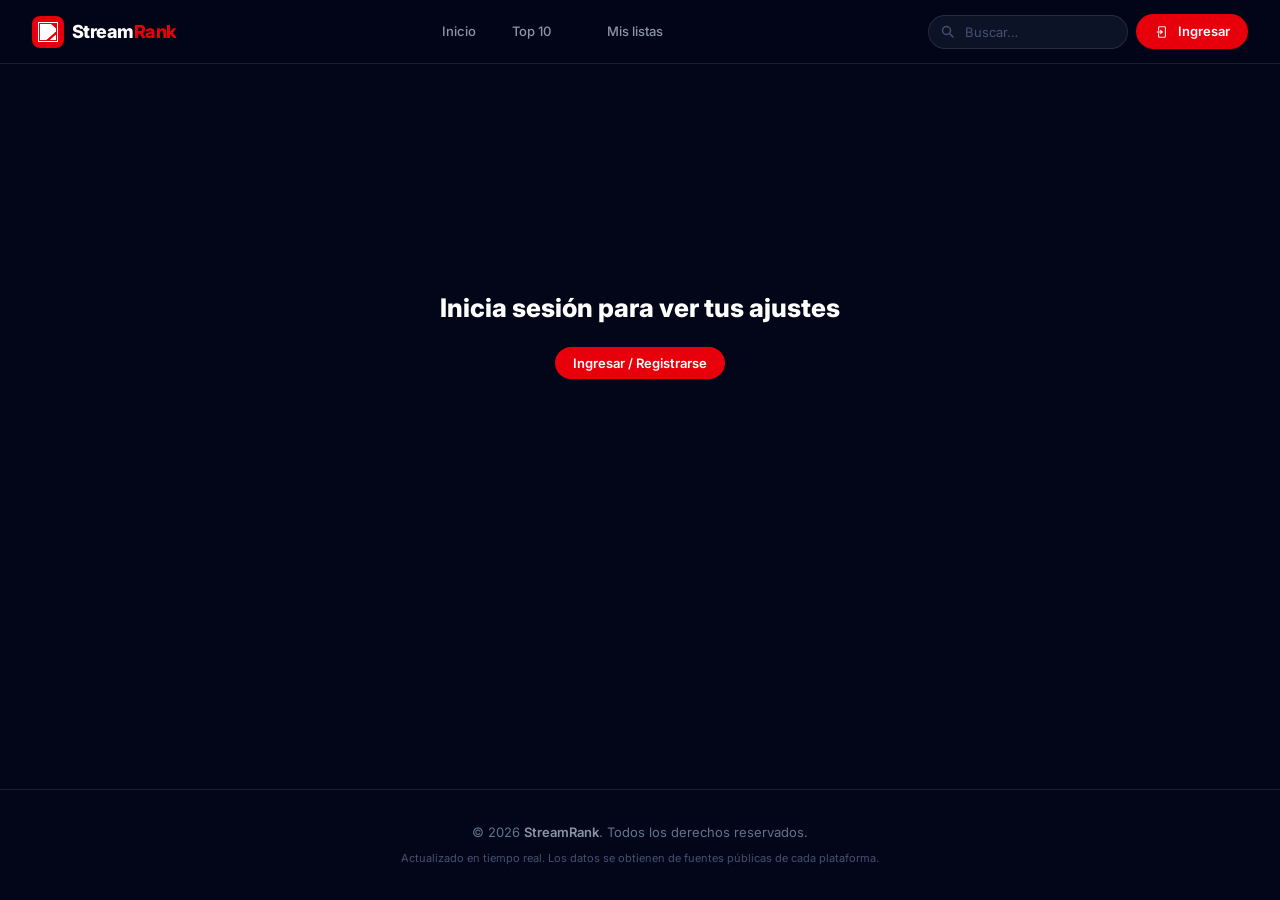
==== ajustes.html @ 414cadd2 "avance" ====
<!DOCTYPE html>
<html lang="es">
<head>
  <meta charset="UTF-8" />
  <meta name="viewport" content="width=device-width, initial-scale=1.0" />
  <title>StreamRank — Ajustes de Cuenta</title>

  <link rel="preconnect" href="https://fonts.googleapis.com" />
  <link rel="preconnect" href="https://fonts.gstatic.com" crossorigin />
  <link href="https://fonts.googleapis.com/css2?family=Inter:wght@400;500;600;700;800;900&display=swap" rel="stylesheet" />

  <link rel="stylesheet" href="css/style.css" />
  <link rel="stylesheet" href="css/auth-modal.css" />
  <link rel="stylesheet" href="css/ajustes.css" />
</head>

<body>

  <!-- HEADER -->
  <header id="site-header" role="banner">
    <div class="header-inner">
      <a href="index.html" class="header-logo" aria-label="StreamRank — Ir al inicio">
        <span class="header-logo__icon-wrap" aria-hidden="true">
          <img src="assets/icons/Clapperboard.svg" alt="" width="20" height="20" />
        </span>
        <span class="header-logo__wordmark">Stream<span>Rank</span></span>
      </a>

      <nav class="header-nav" aria-label="Navegación principal">
        <a href="index.html" class="nav-link">
          <span class="nav-link-text">Inicio</span>
        </a>
        <a href="top_10.html" class="nav-link">
          <span class="nav-link-text">Top 10</span>
        </a>
        <a href="mis-listas.html" class="nav-link">
          <img src="assets/icons/menu.svg" class="nav-link__icon" alt="" aria-hidden="true" />
          <span class="nav-link-text">Mis listas</span>
        </a>
      </nav>

      <div class="header-actions">
        <form class="search-form" role="search" action="#" method="get">
          <label for="site-search" class="sr-only">Buscar</label>
          <svg class="search-form__icon" viewBox="0 0 16 16" fill="none" aria-hidden="true">
            <circle cx="6.5" cy="6.5" r="4" stroke="currentColor" stroke-width="1.5"/>
            <path d="M10 10l3 3" stroke="currentColor" stroke-width="1.5" stroke-linecap="round"/>
          </svg>
          <input id="site-search" class="search-form__input" type="search" name="q"
                 placeholder="Buscar…" autocomplete="off" />
        </form>
        <!-- Auth.updateHeaderUI() reemplaza esto si hay sesión -->
        <a href="#" class="btn-cta">
          <img src="assets/icons/enter.svg" class="btn-cta__icon" alt="" aria-hidden="true" />
          <span class="btn-cta-text">Ingresar</span>
        </a>
      </div>
    </div>
  </header>


  <!-- MAIN -->
  <main id="site-main" tabindex="-1">

    <!-- Estado: sin sesión -->
    <div class="ajustes-no-auth" id="ajustesNoAuth" hidden>
      <h2>Inicia sesión para ver tus ajustes</h2>
      <button class="btn-cta" onclick="AuthModal.open()">Ingresar / Registrarse</button>
    </div>

    <!-- Estado: con sesión -->
    <div class="ajustes-inner" id="ajustesInner" hidden>

      <h1 class="ajustes-heading">Ajustes de Cuenta</h1>

      <div class="ajustes-card">

        <!-- Avatar + foto URL -->
        <div class="ajustes-avatar-row">
          <div class="ajustes-avatar" id="ajustesAvatar" aria-hidden="true">
            <span id="ajustesInitial"></span>
            <img id="ajustesAvatarImg" src="" alt="" style="display:none" />
          </div>
          <div class="ajustes-avatar-field">
            <label for="ajustesPhoto" class="ajustes-label">URL de la Foto de Perfil</label>
            <input id="ajustesPhoto" class="ajustes-input" type="url"
                   placeholder="https://ejemplo.com/mifoto.jpg" autocomplete="off" />
            <p class="ajustes-hint">Pega la URL de una imagen para usarla como tu foto de perfil.</p>
          </div>
        </div>

        <div class="ajustes-divider"></div>

        <!-- Nombre de usuario -->
        <div class="ajustes-field">
          <label for="ajustesUsername" class="ajustes-label">Nombre de Usuario</label>
          <input id="ajustesUsername" class="ajustes-input" type="text"
                 placeholder="tu_nombre" autocomplete="username" required />
        </div>

        <!-- Correo (solo lectura) -->
        <div class="ajustes-field">
          <label for="ajustesEmail" class="ajustes-label">Correo Electrónico (Solo Lectura)</label>
          <input id="ajustesEmail" class="ajustes-input ajustes-input--readonly"
                 type="email" readonly />
          <p class="ajustes-hint">El correo no puede ser modificado por seguridad.</p>
        </div>

        <!-- Nueva contraseña -->
        <div class="ajustes-field">
          <label for="ajustesPassword" class="ajustes-label">Nueva Contraseña (Opcional)</label>
          <input id="ajustesPassword" class="ajustes-input" type="password"
                 placeholder="••••••••" autocomplete="new-password" />
        </div>

        <!-- Mensaje feedback -->
        <div class="ajustes-feedback" id="ajustesFeedback"></div>

        <!-- Botones -->
        <div class="ajustes-actions">
          <button class="btn-ajustes-primary" id="ajustesSaveBtn">
            <!-- ícono save inline -->
            <svg viewBox="0 0 16 16" fill="none" stroke="currentColor" stroke-width="1.8"
                 stroke-linecap="round" stroke-linejoin="round" aria-hidden="true">
              <path d="M13 13H3a1 1 0 0 1-1-1V3l3-1h7l2 2v8a1 1 0 0 1-1 1Z"/>
              <path d="M10 13V9H6v4"/>
              <path d="M5 2v3h5V2"/>
            </svg>
            Guardar Cambios
          </button>
          <button class="btn-ajustes-secondary" id="ajustesLogoutBtn">
            <svg viewBox="0 0 16 16" fill="none" stroke="currentColor" stroke-width="1.8"
                 stroke-linecap="round" stroke-linejoin="round" aria-hidden="true">
              <path d="M6 2H3a1 1 0 0 0-1 1v10a1 1 0 0 0 1 1h3"/>
              <path d="M10 11l3-3-3-3"/>
              <path d="M13 8H6"/>
            </svg>
            Cerrar Sesión
          </button>
        </div>

      </div>
    </div>
  </main>


  <!-- FOOTER -->
  <footer id="site-footer" role="contentinfo">
    <div class="footer-inner">
      <p class="footer-copy">&copy; 2026 <strong>StreamRank</strong>. Todos los derechos reservados.</p>
      <p class="footer-note">Actualizado en tiempo real. Los datos se obtienen de fuentes públicas de cada plataforma.</p>
    </div>
  </footer>

  <script src="js/auth.js"></script>
  <script src="js/auth-modal.js"></script>
  <script src="js/ajustes.js"></script>

</body>
</html>
---- css/style.css ----
/* ===================================================
   TOKENS / VARIABLES
=================================================== */
:root {
  color-scheme: dark;

  /* Colores */
  --color-bg:               #020618;
  --color-surface:          #0A0E1F;
  --color-brand:            #E7000B;
  --color-brand-dark:       #D00000;
  --color-text-primary:     #ffffff;
  --color-text-muted:       #8D95A5;
  --color-text-placeholder: #455172;
  --color-text-footer:      #62748E;
  --color-border:           rgba(255, 255, 255, 0.1);
  --color-border-hover:     rgba(255, 255, 255, 0.2);
  --color-surface-hover:    rgba(255, 255, 255, 0.05);
  --color-topbar-bg:        rgba(2, 6, 24, 0.85);
  --color-search-bg:        rgba(15, 23, 43, 0.8);

  /* Tipografía */
  --font-main: 'Inter', ui-sans-serif, system-ui, -apple-system,
               BlinkMacSystemFont, 'Segoe UI', sans-serif;

  /* Bordes */
  --radius-sm:   8px;
  --radius-md:   9.1px;
  --radius-pill: 9999px;

  /* Espaciado */
  --space-xs:  4px;
  --space-sm:  8px;
  --space-md:  16px;
  --space-lg:  24px;
  --space-xl:  32px;
  --space-2xl: 48px;

  /* Texto */
  --text-xs:  11px;
  --text-sm:  13px;
  --text-md:  15px;
  --text-lg:  17px;

  /* Header */
  --header-h: 64px;
}


/* ===================================================
   RESET
=================================================== */
*, *::before, *::after {
  box-sizing: border-box;
  margin: 0;
  padding: 0;
}

html { scroll-behavior: smooth; }

body {
  font-family: var(--font-main);
  font-size: var(--text-md);
  background-color: var(--color-bg);
  color: var(--color-text-primary);
  line-height: 1.5;
  min-height: 100dvh;
  display: flex;
  flex-direction: column;
  -webkit-font-smoothing: antialiased;
}

a { color: inherit; text-decoration: none; }
ul, ol { list-style: none; }
img, svg { display: block; }
button { font-family: inherit; cursor: pointer; border: none; background: none; }

:focus-visible {
  outline: 2px solid var(--color-brand);
  outline-offset: 3px;
  border-radius: var(--radius-sm);
}

.sr-only {
  position: absolute;
  width: 1px; height: 1px;
  padding: 0; margin: -1px;
  overflow: hidden;
  clip: rect(0,0,0,0);
  white-space: nowrap;
  border: 0;
}


/* ===================================================
   LAYOUT GLOBAL
=================================================== */
#site-header { position: sticky; top: 0; z-index: 100; }
#site-main   { flex: 1; }
#site-footer { margin-top: auto; }


/* ===================================================
   HEADER
=================================================== */
.header-inner {
  display: flex;
  align-items: center;
  gap: var(--space-md);
  height: var(--header-h);
  padding: 0 var(--space-xl);
  background: var(--color-topbar-bg);
  backdrop-filter: blur(16px);
  -webkit-backdrop-filter: blur(16px);
  border-bottom: 1px solid var(--color-border);
  flex-wrap: nowrap;
  overflow: hidden;
}

/* Logo */
.header-logo {
  display: flex;
  align-items: center;
  gap: var(--space-sm);
  flex-shrink: 0;
  text-decoration: none;
}

.header-logo__icon-wrap {
  display: flex;
  align-items: center;
  justify-content: center;
  width: 32px;
  height: 32px;
  background: var(--color-brand);
  border-radius: var(--radius-sm);
  flex-shrink: 0;
}

.header-logo__icon-wrap img {
  width: 20px;
  height: 20px;
  filter: brightness(0) invert(1);
}

.header-logo__wordmark {
  font-size: 18px;
  font-weight: 800;
  letter-spacing: -0.03em;
  color: var(--color-text-primary);
  line-height: 1;
  white-space: nowrap;
}

.header-logo__wordmark span { color: var(--color-brand); }

/* Navegación */
.header-nav {
  display: flex;
  align-items: center;
  gap: var(--space-xs);
  flex: 1;
  justify-content: center;
  min-width: 0;
}

.nav-link {
  position: relative;
  display: inline-flex;
  align-items: center;
  gap: var(--space-xs);
  padding: var(--space-xs) var(--space-md);
  font-size: var(--text-sm);
  font-weight: 500;
  color: var(--color-text-muted);
  border-radius: var(--radius-pill);
  transition: color 0.18s, background 0.18s;
  white-space: nowrap;
  flex-shrink: 0;
}

.nav-link:hover,
.nav-link:focus-visible {
  color: var(--color-text-primary);
  background: var(--color-surface-hover);
}

.nav-link.is-active {
  color: var(--color-text-primary);
  font-weight: 600;
}

.nav-link.is-active::after {
  content: '';
  position: absolute;
  bottom: -2px;
  left: 50%;
  transform: translateX(-50%);
  width: 20px;
  height: 2px;
  background: var(--color-brand);
  border-radius: var(--radius-pill);
}

.nav-link__icon {
  width: 16px;
  height: 16px;
  flex-shrink: 0;
  opacity: 0.7;
  filter: brightness(0) invert(1);
}

/* Acciones */
.header-actions {
  display: flex;
  align-items: center;
  gap: var(--space-sm);
  flex-shrink: 0;
}

.search-form {
  position: relative;
  display: flex;
  align-items: center;
}

.search-form__icon {
  position: absolute;
  left: 12px;
  width: 16px;
  height: 16px;
  color: var(--color-text-placeholder);
  pointer-events: none;
  flex-shrink: 0;
}

.search-form__input {
  font-family: inherit;
  font-size: var(--text-sm);
  color: var(--color-text-primary);
  background: var(--color-search-bg);
  border: 1px solid var(--color-border);
  border-radius: var(--radius-pill);
  padding: 8px 16px 8px 36px;
  width: 200px;
  transition: border-color 0.18s, width 0.25s, background 0.18s;
  -webkit-appearance: none;
  appearance: none;
}

.search-form__input::placeholder { color: var(--color-text-placeholder); }
.search-form__input::-webkit-search-cancel-button { -webkit-appearance: none; }

.search-form__input:hover {
  border-color: var(--color-border-hover);
  background: var(--color-surface);
}

.search-form__input:focus {
  outline: none;
  border-color: var(--color-brand);
  width: 240px;
  background: var(--color-surface);
}

/* Botón CTA */
.btn-cta {
  display: inline-flex;
  align-items: center;
  gap: var(--space-sm);
  padding: 8px 18px;
  font-size: var(--text-sm);
  font-weight: 600;
  color: var(--color-text-primary);
  background: var(--color-brand);
  border-radius: var(--radius-pill);
  transition: background 0.18s, transform 0.12s;
  white-space: nowrap;
  flex-shrink: 0;
}

.btn-cta:hover,
.btn-cta:focus-visible {
  background: var(--color-brand-dark);
  transform: translateY(-1px);
}

.btn-cta:active { transform: translateY(0); }

.btn-cta__icon {
  width: 16px;
  height: 16px;
  flex-shrink: 0;
  filter: brightness(0) invert(1);
}

.btn-menu-mobile { display: none; }


/* ===================================================
   FOOTER
=================================================== */
.footer-inner {
  display: flex;
  flex-direction: column;
  align-items: center;
  gap: var(--space-sm);
  padding: var(--space-xl);
  border-top: 1px solid var(--color-border);
  background: var(--color-bg);
  text-align: center;
}

.footer-copy,
.footer-note {
  font-size: var(--text-sm);
  color: var(--color-text-footer);
  line-height: 1.6;
}

.footer-copy strong {
  color: var(--color-text-muted);
  font-weight: 600;
}

.footer-note {
  font-size: var(--text-xs);
  color: var(--color-text-placeholder);
}


/* ===================================================
   RESPONSIVE — Header
=================================================== */
@media (max-width: 1024px) {
  .header-inner {
    padding: 0 var(--space-lg);
    gap: var(--space-sm);
  }
  .search-form__input { width: 160px; }
  .search-form__input:focus { width: 190px; }
}

@media (max-width: 768px) {
  :root { --header-h: 56px; }

  .header-inner {
    padding: 0 var(--space-md);
    gap: var(--space-xs);
  }

  .search-form__input {
    width: 36px;
    padding-left: 36px;
    padding-right: 0;
    color: transparent;
    cursor: pointer;
  }

  .search-form__input::placeholder { color: transparent; }

  .search-form__input:focus {
    width: 180px;
    padding-right: 16px;
    color: var(--color-text-primary);
  }

  .search-form__input:focus::placeholder {
    color: var(--color-text-placeholder);
  }

  .btn-cta-text { display: none; }
  .btn-cta { padding: 8px 10px; }

  .nav-link {
    padding: var(--space-xs) var(--space-sm);
    font-size: var(--text-xs);
  }
}

@media (max-width: 480px) {
  .header-inner { padding: 0 var(--space-sm); }
  .header-logo__wordmark { display: none; }
  .nav-link-text { display: none; }
  .nav-link { padding: var(--space-xs) var(--space-sm); }
  .nav-link__icon { opacity: 1; }
}
---- css/auth-modal.css ----
/* ===================================================
   AUTH-MODAL.CSS — Modal de login / registro
   Se incluye en style.css o en cada HTML que lo use
=================================================== */

/* ── OVERLAY ── */
.auth-overlay {
  position: fixed;
  inset: 0;
  z-index: 600;
  background: rgba(2, 6, 24, 0.88);
  backdrop-filter: blur(6px);
  -webkit-backdrop-filter: blur(6px);
  display: flex;
  align-items: center;
  justify-content: center;
  padding: 20px;
  opacity: 0;
  visibility: hidden;
  transition: opacity 0.22s ease, visibility 0.22s ease;
}

.auth-overlay.is-open {
  opacity: 1;
  visibility: visible;
}

/* ── TARJETA ── */
.auth-card {
  position: relative;
  width: 100%;
  max-width: 420px;
  background: #0F172B;
  border: 1px solid rgba(255, 255, 255, 0.1);
  border-radius: 20px;
  padding: 36px 32px 32px;
  box-shadow: 0 32px 80px rgba(0, 0, 0, 0.6);
  transform: scale(0.95) translateY(10px);
  transition: transform 0.25s cubic-bezier(0.34, 1.56, 0.64, 1);
}

.auth-overlay.is-open .auth-card {
  transform: scale(1) translateY(0);
}

/* Botón cerrar */
.auth-close {
  position: absolute;
  top: 14px;
  right: 14px;
  width: 30px;
  height: 30px;
  display: flex;
  align-items: center;
  justify-content: center;
  background: rgba(255,255,255,0.05);
  border: 1px solid rgba(255,255,255,0.1);
  border-radius: 50%;
  color: var(--color-text-muted);
  font-size: 14px;
  cursor: pointer;
  transition: background 0.18s, color 0.18s, transform 0.18s;
}

.auth-close:hover {
  background: rgba(231,0,11,0.15);
  border-color: var(--color-brand);
  color: #fff;
  transform: rotate(90deg);
}

/* Título y subtítulo */
.auth-title {
  font-size: 1.5rem;
  font-weight: 800;
  color: #fff;
  letter-spacing: -0.02em;
  margin-bottom: 6px;
}

.auth-subtitle {
  font-size: var(--text-sm);
  color: var(--color-text-muted);
  line-height: 1.5;
  margin-bottom: 28px;
}

/* ── FORMULARIO ── */
.auth-form {
  display: flex;
  flex-direction: column;
  gap: 16px;
}

.auth-field {
  display: flex;
  flex-direction: column;
  gap: 6px;
}

.auth-label {
  font-size: var(--text-sm);
  font-weight: 500;
  color: #CBD5E1;
}

/* Input con ícono */
.auth-input-wrap {
  position: relative;
  display: flex;
  align-items: center;
}

.auth-input-icon {
  position: absolute;
  left: 12px;
  width: 16px;
  height: 16px;
  color: var(--color-text-placeholder);
  flex-shrink: 0;
  pointer-events: none;
}

.auth-input {
  width: 100%;
  font-family: var(--font-main);
  font-size: var(--text-sm);
  font-weight: 500;
  color: #fff;
  background: rgba(2, 6, 24, 0.8);
  border: 1px solid var(--color-border);
  border-radius: 12px;
  padding: 11px 14px 11px 38px;
  transition: border-color 0.18s, background 0.18s;
  -webkit-appearance: none;
  appearance: none;
}

.auth-input::placeholder { color: var(--color-text-placeholder); }

.auth-input:hover {
  border-color: var(--color-border-hover);
  background: rgba(15, 23, 43, 0.9);
}

.auth-input:focus {
  outline: none;
  border-color: var(--color-brand);
  background: rgba(15, 23, 43, 0.95);
}

/* Mensaje de error */
.auth-error {
  font-size: var(--text-xs);
  color: #F87171;
  padding: 10px 14px;
  background: rgba(239, 68, 68, 0.1);
  border: 1px solid rgba(239, 68, 68, 0.25);
  border-radius: 10px;
  display: none;
}

.auth-error.is-visible { display: block; }

/* Botón submit */
.auth-submit {
  width: 100%;
  padding: 13px;
  background: var(--color-brand);
  color: #fff;
  font-family: var(--font-main);
  font-size: var(--text-sm);
  font-weight: 700;
  border: none;
  border-radius: var(--radius-pill);
  cursor: pointer;
  margin-top: 8px;
  transition: background 0.18s, transform 0.12s, box-shadow 0.18s;
}

.auth-submit:hover {
  background: var(--color-brand-dark);
  transform: translateY(-1px);
  box-shadow: 0 6px 16px rgba(231, 0, 11, 0.3);
}

.auth-submit:active { transform: translateY(0); }

.auth-submit:disabled {
  opacity: 0.6;
  cursor: not-allowed;
  transform: none;
}

/* Switch login ↔ registro */
.auth-switch {
  text-align: center;
  font-size: var(--text-sm);
  color: var(--color-text-muted);
  margin-top: 20px;
}

.auth-switch button {
  color: #fff;
  font-weight: 600;
  background: none;
  border: none;
  cursor: pointer;
  transition: color 0.18s;
  font-family: var(--font-main);
  font-size: inherit;
  padding: 0;
}

.auth-switch button:hover { color: var(--color-brand); }


/* ── HEADER — estado con sesión ── */
.header-user {
  display: flex;
  align-items: center;
  gap: 8px;
  flex-shrink: 0;
}

.header-user__info {
  display: flex;
  align-items: center;
  gap: 8px;
  text-decoration: none;
  padding: 4px 10px 4px 4px;
  border-radius: var(--radius-pill);
  border: 1px solid var(--color-border);
  background: var(--color-surface);
  transition: border-color 0.18s, background 0.18s;
}

.header-user__info:hover {
  border-color: var(--color-border-hover);
  background: rgba(15,23,43,0.9);
}

.header-user__avatar {
  width: 28px;
  height: 28px;
  border-radius: 50%;
  overflow: hidden;
  background: var(--color-brand);
  display: flex;
  align-items: center;
  justify-content: center;
  flex-shrink: 0;
  font-size: 12px;
  font-weight: 700;
  color: #fff;
}

.header-user__avatar img {
  width: 100%;
  height: 100%;
  object-fit: cover;
}

.header-user__name {
  font-size: var(--text-sm);
  font-weight: 600;
  color: var(--color-text-primary);
  white-space: nowrap;
  max-width: 120px;
  overflow: hidden;
  text-overflow: ellipsis;
}

.header-user__logout {
  width: 32px;
  height: 32px;
  display: flex;
  align-items: center;
  justify-content: center;
  background: rgba(255,255,255,0.05);
  border: 1px solid var(--color-border);
  border-radius: 50%;
  color: var(--color-text-muted);
  cursor: pointer;
  transition: background 0.18s, color 0.18s, border-color 0.18s;
  flex-shrink: 0;
}

.header-user__logout svg {
  width: 14px;
  height: 14px;
}

.header-user__logout:hover {
  background: rgba(231,0,11,0.15);
  border-color: var(--color-brand);
  color: #fff;
}

/* ── RESPONSIVE ── */
@media (max-width: 768px) {
  .auth-card {
    padding: 28px 20px 24px;
    border-radius: 16px;
  }

  .auth-title { font-size: 1.3rem; }

  .header-user__name { display: none; }
  .header-user__info {
    gap: 0;
    padding: 4px;
  }
}
---- css/ajustes.css ----
/* ===================================================
   AJUSTES.CSS
=================================================== */

/* ── FIX: el atributo hidden debe ganar sobre display de CSS ── */
[hidden] { display: none !important; }

.ajustes-no-auth {
  min-height: 60vh;
  display: flex;
  flex-direction: column;
  align-items: center;
  justify-content: center;
  gap: 20px;
  text-align: center;
  padding: 40px 20px;
}

.ajustes-no-auth h2 {
  font-size: 1.6rem;
  font-weight: 800;
  color: var(--color-text-primary);
}

.ajustes-inner {
  max-width: 600px;
  margin: 0 auto;
  padding: 48px 48px 64px;
}

.ajustes-heading {
  font-size: clamp(1.6rem, 3vw, 2rem);
  font-weight: 900;
  letter-spacing: -0.02em;
  color: var(--color-text-primary);
  margin-bottom: 28px;
}

/* Tarjeta principal */
.ajustes-card {
  background: var(--color-surface);
  border: 1px solid var(--color-border);
  border-radius: 20px;
  padding: 32px;
  display: flex;
  flex-direction: column;
  gap: 20px;
}

/* Avatar row */
.ajustes-avatar-row {
  display: flex;
  align-items: flex-start;
  gap: 20px;
}

.ajustes-avatar {
  width: 64px;
  height: 64px;
  border-radius: 50%;
  background: var(--color-brand);
  display: flex;
  align-items: center;
  justify-content: center;
  font-size: 22px;
  font-weight: 700;
  color: #fff;
  flex-shrink: 0;
  overflow: hidden;
  border: 2px solid var(--color-border);
}

.ajustes-avatar img {
  width: 100%;
  height: 100%;
  object-fit: cover;
}

.ajustes-avatar-field {
  flex: 1;
  display: flex;
  flex-direction: column;
  gap: 6px;
  min-width: 0;
}

.ajustes-divider {
  height: 1px;
  background: var(--color-border);
  margin: 4px 0;
}

/* Campos */
.ajustes-field {
  display: flex;
  flex-direction: column;
  gap: 6px;
}

.ajustes-label {
  font-size: var(--text-sm);
  font-weight: 500;
  color: #CBD5E1;
}

.ajustes-input {
  width: 100%;
  font-family: var(--font-main);
  font-size: var(--text-sm);
  font-weight: 500;
  color: #fff;
  background: rgba(2, 6, 24, 0.7);
  border: 1px solid var(--color-border);
  border-radius: 12px;
  padding: 11px 14px;
  transition: border-color 0.18s, background 0.18s;
  -webkit-appearance: none;
  appearance: none;
}

.ajustes-input::placeholder { color: var(--color-text-placeholder); }

.ajustes-input:hover {
  border-color: var(--color-border-hover);
  background: rgba(15, 23, 43, 0.9);
}

.ajustes-input:focus {
  outline: none;
  border-color: var(--color-brand);
  background: rgba(15, 23, 43, 0.95);
}

.ajustes-input--readonly {
  color: var(--color-text-muted);
  cursor: not-allowed;
  opacity: 0.7;
}

.ajustes-hint {
  font-size: var(--text-xs);
  color: var(--color-text-placeholder);
}

/* Feedback */
.ajustes-feedback {
  font-size: var(--text-sm);
  font-weight: 500;
  padding: 10px 14px;
  border-radius: 10px;
  display: none;
  text-align: center;
}

.ajustes-feedback.is-success {
  display: block;
  color: #4ADE80;
  background: rgba(74, 222, 128, 0.1);
  border: 1px solid rgba(74, 222, 128, 0.25);
}

.ajustes-feedback.is-error {
  display: block;
  color: #F87171;
  background: rgba(239, 68, 68, 0.1);
  border: 1px solid rgba(239, 68, 68, 0.25);
}

/* Botones */
.ajustes-actions {
  display: flex;
  gap: 12px;
  flex-wrap: wrap;
  padding-top: 4px;
}

.btn-ajustes-primary {
  flex: 1;
  min-width: 160px;
  display: inline-flex;
  align-items: center;
  justify-content: center;
  gap: 8px;
  padding: 13px 24px;
  background: var(--color-brand);
  color: #fff;
  font-family: var(--font-main);
  font-size: var(--text-sm);
  font-weight: 700;
  border: none;
  border-radius: var(--radius-pill);
  cursor: pointer;
  transition: background 0.18s, transform 0.12s, box-shadow 0.18s;
}

.btn-ajustes-primary svg { width: 15px; height: 15px; flex-shrink: 0; }

.btn-ajustes-primary:hover {
  background: var(--color-brand-dark);
  transform: translateY(-1px);
  box-shadow: 0 6px 16px rgba(231,0,11,0.3);
}

.btn-ajustes-secondary {
  display: inline-flex;
  align-items: center;
  justify-content: center;
  gap: 8px;
  padding: 13px 20px;
  background: rgba(255,255,255,0.05);
  color: var(--color-text-muted);
  font-family: var(--font-main);
  font-size: var(--text-sm);
  font-weight: 600;
  border: 1px solid var(--color-border);
  border-radius: var(--radius-pill);
  cursor: pointer;
  transition: background 0.18s, color 0.18s, border-color 0.18s;
}

.btn-ajustes-secondary svg { width: 15px; height: 15px; flex-shrink: 0; }

.btn-ajustes-secondary:hover {
  background: rgba(231,0,11,0.1);
  border-color: rgba(231,0,11,0.4);
  color: #ff4d57;
}

@media (max-width: 768px) {
  .ajustes-inner  { padding: 32px 20px 48px; }
  .ajustes-card   { padding: 24px 20px; }
  .ajustes-avatar-row { flex-direction: column; align-items: center; }
  .ajustes-avatar-field { width: 100%; }
  .ajustes-actions { flex-direction: column; }
  .btn-ajustes-primary,
  .btn-ajustes-secondary { width: 100%; }
}
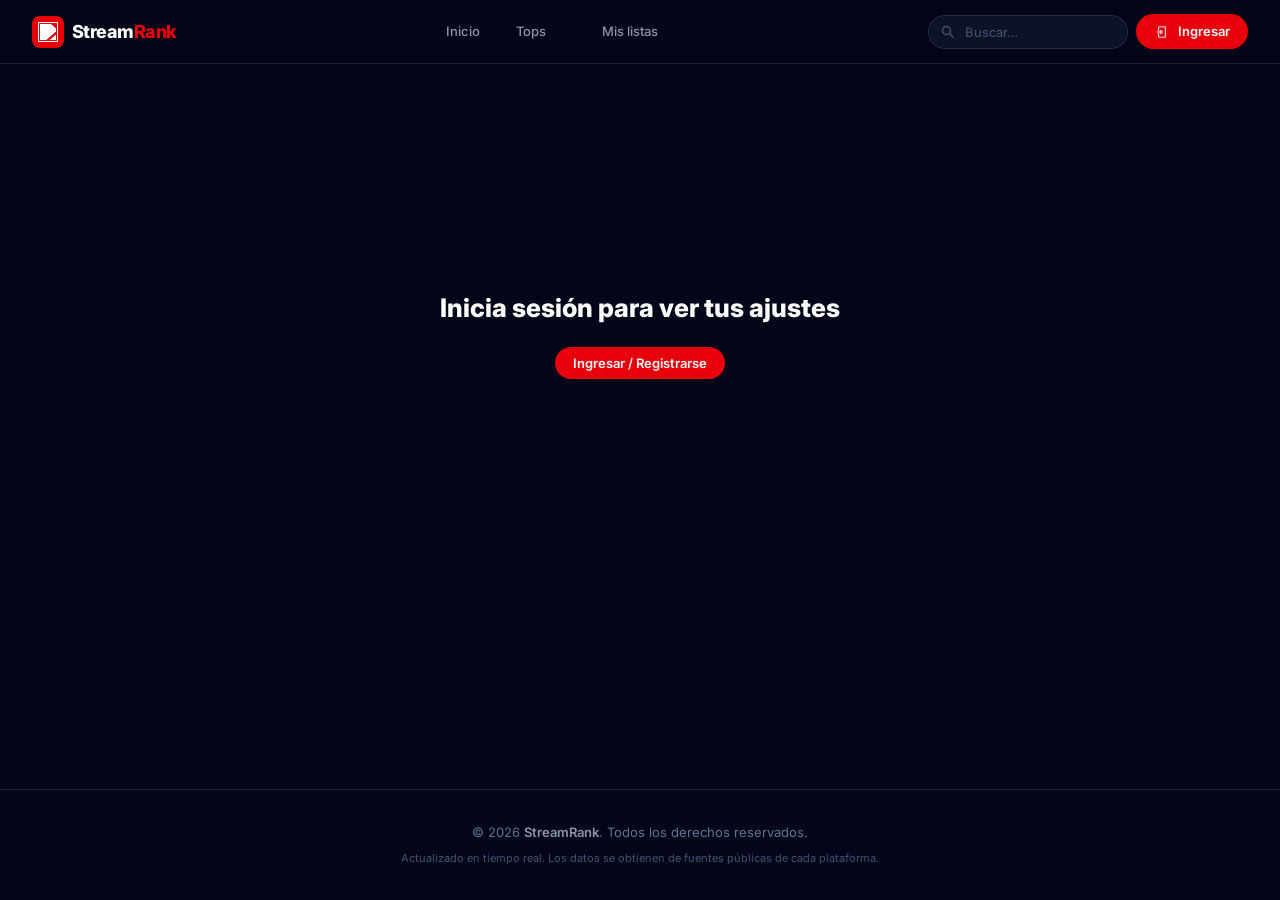
==== commit a7b63af0: "Update navigation links from 'Top 10' to 'Tops' in multiple HTML files" ====
--- a/ajustes.html
+++ b/ajustes.html
@@ -31,7 +31,7 @@
           <span class="nav-link-text">Inicio</span>
         </a>
         <a href="top_10.html" class="nav-link">
-          <span class="nav-link-text">Top 10</span>
+          <span class="nav-link-text">Tops</span>
         </a>
         <a href="mis-listas.html" class="nav-link">
           <img src="assets/icons/menu.svg" class="nav-link__icon" alt="" aria-hidden="true" />
@@ -155,6 +155,7 @@
   <script src="js/auth.js"></script>
   <script src="js/auth-modal.js"></script>
   <script src="js/ajustes.js"></script>
+  <script src="js/search.js"></script>
 
 </body>
 </html>
--- a/css/style.css
+++ b/css/style.css
@@ -114,7 +114,7 @@
   -webkit-backdrop-filter: blur(16px);
   border-bottom: 1px solid var(--color-border);
   flex-wrap: nowrap;
-  overflow: hidden;
+  overflow: visible;
 }
 
 /* Logo */
@@ -377,11 +377,9 @@
     font-size: var(--text-xs);
   }
 }
-
 @media (max-width: 480px) {
   .header-inner { padding: 0 var(--space-sm); }
   .header-logo__wordmark { display: none; }
-  .nav-link-text { display: none; }
-  .nav-link { padding: var(--space-xs) var(--space-sm); }
+  .nav-link { padding: var(--space-xs) var(--space-sm); font-size: 10px; }
   .nav-link__icon { opacity: 1; }
 }
